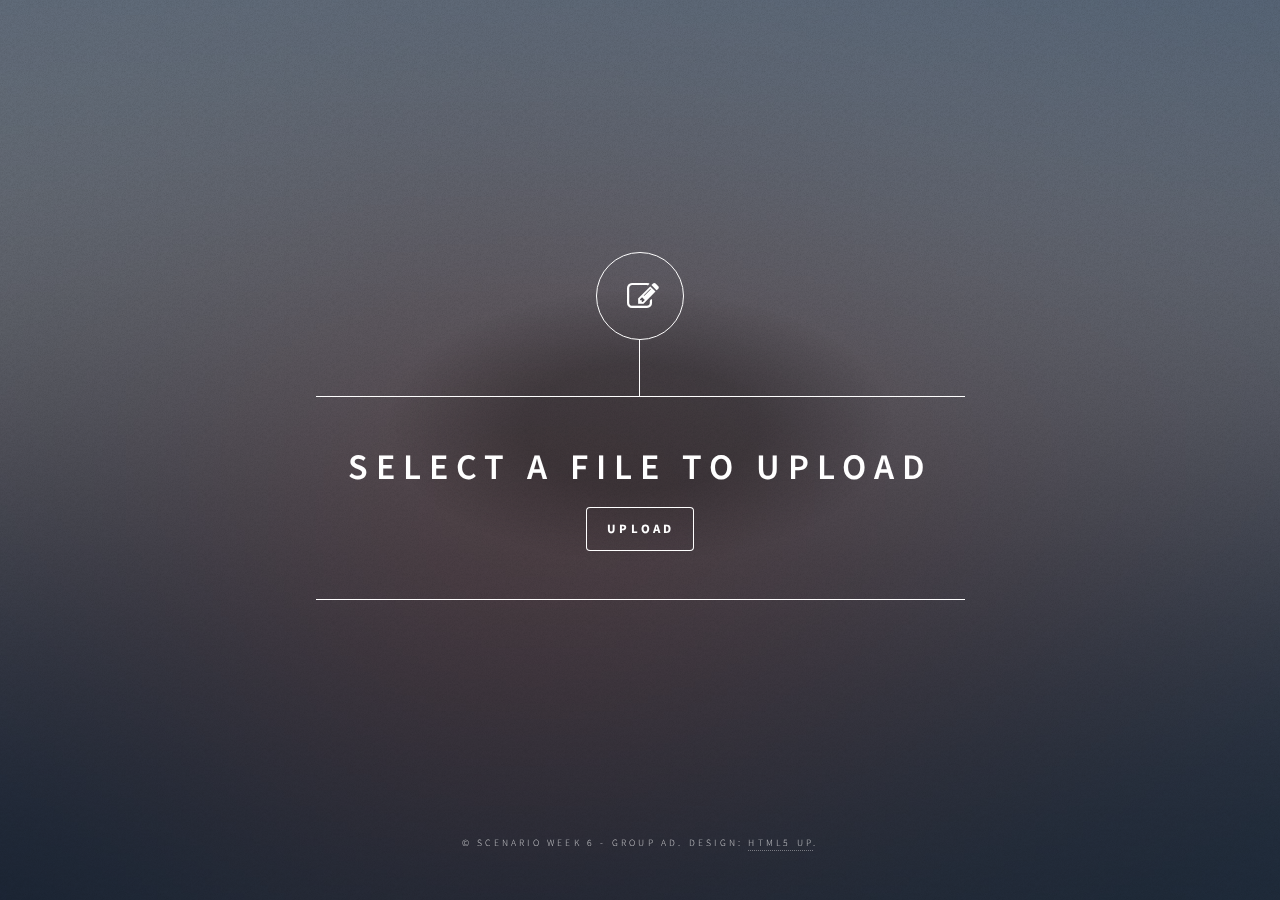
==== Visualisation/index.html @ 4d9bf430 "good stuff" ====
<!DOCTYPE HTML>
<!--
	Dimension by HTML5 UP
	html5up.net | @ajlkn
	Free for personal and commercial use under the CCA 3.0 license (html5up.net/license)
-->
<html>
	<head>
		<title>Scenario Week 6 - Upload your file</title>
		<meta charset="utf-8" />
		<meta name="viewport" content="width=device-width, initial-scale=1, user-scalable=no" />
		<link rel="stylesheet" href="assets/css/main.css" />
 		<link rel="stylesheet" type="text/css" href="jsxgraph.css" />
 		<script type="text/javascript" src="jsxgraphcore.js"></script>
		<!--[if lte IE 9]><link rel="stylesheet" href="assets/css/ie9.css" /><![endif]-->
		<noscript><link rel="stylesheet" href="assets/css/noscript.css" /></noscript>
	</head>
	<body>

		<!-- Wrapper -->
			<div id="wrapper">

				<!-- Header -->
					<header id="header">
						<div class="logo" style="padding-left:6px">
							<span class="icon fa-pencil-square-o"></span>
						</div>
						<div class="content">
							<div class="inner">
								<h1>Select a file to upload</h1>


								<form action="myform.cgi"> 
									<input style="display:none;" type="file" name="fileupload" value="fileupload" id="fileupload"> 
									<!--<label for="fileupload"></label> -->
									<input onclick="$('#fileupload').click();" type="button" style="font-weight:bold" value="Upload"> </form>

							</div>
						</div>
						<div id="jxgbox" class="jxgbox" style="overflow:hidden;position:relative;width:600px;height:600px;"></div>


					</header>

				

				<!-- Footer -->
					<footer id="footer">
						<p class="copyright">&copy; Scenario Week 6 - Group AD. Design: <a href="https://html5up.net">HTML5 UP</a>.</p>
					</footer>

			</div>

		<!-- BG -->
			<div id="bg"></div>

		<!-- Scripts -->
			<script src="assets/js/jquery.min.js"></script>
			<script src="assets/js/skel.min.js"></script>
			<script src="assets/js/util.js"></script>
			<script src="assets/js/main.js"></script>
			<!--<script type="text/JavaScript" src="jsDraw2D.js"></script>-->


<script type="text/javascript">
	$("#jxgbox").hide();
	$("#fileupload").on('change',function(){$("#jxgbox").slideDown(1000);setTimeout(function() {window.scrollTo(0,document.body.scrollHeight);}, 760);
})
	var board = JXG.JSXGraph.initBoard('jxgbox', {boundingbox:[-5,5,5,-5], keepaspectratio: true, axis:false});
	   
	
	function readSingleFile(evt) {
    //Retrieve the first (and only!) File from the FileList object
    var f = evt.target.files[0]; 

    if (f) {
      var r = new FileReader();
      r.onload = function(e) { 
	      var contents = e.target.result;
        
        plotInput(contents);
      }
      r.readAsText(f);
      
    } else { 
      alert("Failed to load file");
    }
  }

  function plotInput(result)
  {

      var lines = result.split('\n');
      var rn = parseInt(lines[0], 10);
      var robotsArray = new Array();    
	
      

      var actualLine = 1;
      var robots = lines[actualLine].split(" ");
      //console.log(robots);
	  for(var i = 0; i < rn; i++){
	  		var x = parseFloat(robots[i * 2]);
	  		var y = parseFloat(robots[i * 2 + 1]);
			board.create('point',[x, y],{size:4,face:'x',withLabel: 0});
	  }


	  actualLine++;

	  var pn = parseInt(lines[actualLine], 10);
	  for(var i = 0; i < pn; i++)
	  {
	  		var polygonArray = new Array();
	  		actualLine++;
	  		var ppn = parseInt(lines[actualLine], 10);
	  		actualLine++;
	  		var pPoints = lines[actualLine].split(" ");
	  		for(var j = 0; j < ppn; j++)
	  		{
	  			var x = parseFloat(pPoints[j * 2]);
	  			var y = parseFloat(pPoints[j * 2 + 1]);
				polygonArray.push([x,y]);
	  		}
	  		board.create('polygon',polygonArray,{fillColor: get_random_color(), withLabel: 0});

	  }

	  actualLine++;
	  var rnn = parseInt(lines[actualLine], 10);
	  console.log(rnn);
	  for(var j = 0; j < rnn; j++)
	  {
	  	var solArray = new Array();  
	  	actualLine++;

	  	var sn = parseInt(lines[actualLine], 10);
	  	//console.log(sn);
	  	actualLine++;
	  	var sol = lines[actualLine].split(" ");
	  	for(var i = 0; i <= sn; i++){
	  		var x = parseFloat(sol[i * 2]);
	  		var y = parseFloat(sol[i * 2 + 1]);
			solArray.push([x,y]);
	  	}
	  	plotRoad(solArray);
	  }
  }


  document.getElementById('fileupload').addEventListener('change', readSingleFile, false);

 



    function plotRoad(points){
    	console.log(points);
    	var colorrrr = get_random_color();
    	for(var i = 0; i < points.length - 1; i++){

    		board.create('line',[board.create('point',[points[i][0],points[i][1]]),board.create('point',[points[i+1][0],points[i+1][1]])],{straightFirst:false, straightLast:false, strokeWidth:2, strokeColor:colorrrr, withLabel: 0});
    	}
    }
function get_random_color() 
{
    var color = "";
    for(var i = 0; i < 3; i++) {
        var sub = Math.floor(Math.random() * 256).toString(16);
        color += (sub.length == 1 ? "0" + sub : sub);
    }
    if(color == "009CDE" || color == "FF0000"){
    	get_random_color();
    }
    else return "#" + color;
}
</script>
	</body>
</html>
---- Visualisation/assets/css/main.css ----
@import url(font-awesome.min.css);
@import url("https://fonts.googleapis.com/css?family=Source+Sans+Pro:300italic,600italic,300,600");

/*
	Dimension by HTML5 UP
	html5up.net | @ajlkn
	Free for personal and commercial use under the CCA 3.0 license (html5up.net/license)
*/

/* Reset */

	html, body, div, span, applet, object, iframe, h1, h2, h3, h4, h5, h6, p, blockquote, pre, a, abbr, acronym, address, big, cite, code, del, dfn, em, img, ins, kbd, q, s, samp, small, strike, strong, sub, sup, tt, var, b, u, i, center, dl, dt, dd, ol, ul, li, fieldset, form, label, legend, table, caption, tbody, tfoot, thead, tr, th, td, article, aside, canvas, details, embed, figure, figcaption, footer, header, hgroup, menu, nav, output, ruby, section, summary, time, mark, audio, video {
		margin: 0;
		padding: 0;
		border: 0;
		font-size: 100%;
		font: inherit;
		vertical-align: baseline;
	}

	article, aside, details, figcaption, figure, footer, header, hgroup, menu, nav, section {
		display: block;
	}

	body {
		line-height: 1;
	}

	ol, ul {
		list-style: none;
	}

	blockquote, q {
		quotes: none;
	}

	blockquote:before, blockquote:after, q:before, q:after {
		content: '';
		content: none;
	}

	table {
		border-collapse: collapse;
		border-spacing: 0;
	}

	body {
		-webkit-text-size-adjust: none;
	}

/* Box Model */

	*, *:before, *:after {
		-moz-box-sizing: border-box;
		-webkit-box-sizing: border-box;
		box-sizing: border-box;
	}

/* Basic */

	@-ms-viewport {
		width: device-width;
	}

	@media screen and (max-width: 480px) {

		html, body {
			min-width: 320px;
		}

	}

	body {
		background: #1b1f22;
	}

		body.is-loading *, body.is-loading *:before, body.is-loading *:after, body.is-switching *, body.is-switching *:before, body.is-switching *:after {
			-moz-animation: none !important;
			-webkit-animation: none !important;
			-ms-animation: none !important;
			animation: none !important;
			-moz-transition: none !important;
			-webkit-transition: none !important;
			-ms-transition: none !important;
			transition: none !important;
			-moz-transition-delay: none !important;
			-webkit-transition-delay: none !important;
			-ms-transition-delay: none !important;
			transition-delay: none !important;
		}

/* Type */

	html {
		font-size: 16pt;
	}

		@media screen and (max-width: 1680px) {

			html {
				font-size: 12pt;
			}

		}

		@media screen and (max-width: 736px) {

			html {
				font-size: 11pt;
			}

		}

		@media screen and (max-width: 360px) {

			html {
				font-size: 10pt;
			}

		}

	body, input, select, textarea {
		color: #ffffff;
		font-family: "Source Sans Pro", sans-serif;
		font-weight: 300;
		font-size: 1rem;
		line-height: 1.65;
	}

	a {
		-moz-transition: color 0.2s ease-in-out, background-color 0.2s ease-in-out, border-bottom-color 0.2s ease-in-out;
		-webkit-transition: color 0.2s ease-in-out, background-color 0.2s ease-in-out, border-bottom-color 0.2s ease-in-out;
		-ms-transition: color 0.2s ease-in-out, background-color 0.2s ease-in-out, border-bottom-color 0.2s ease-in-out;
		transition: color 0.2s ease-in-out, background-color 0.2s ease-in-out, border-bottom-color 0.2s ease-in-out;
		border-bottom: dotted 1px rgba(255, 255, 255, 0.5);
		text-decoration: none;
		color: inherit;
	}

		a:hover {
			border-bottom-color: transparent;
		}

	strong, b {
		color: #ffffff;
		font-weight: 600;
	}

	em, i {
		font-style: italic;
	}

	p {
		margin: 0 0 2rem 0;
	}

	h1, h2, h3, h4, h5, h6 {
		color: #ffffff;
		font-weight: 600;
		line-height: 1.5;
		margin: 0 0 1rem 0;
		text-transform: uppercase;
		letter-spacing: 0.2rem;
	}

		h1 a, h2 a, h3 a, h4 a, h5 a, h6 a {
			color: inherit;
			text-decoration: none;
		}

		h1.major, h2.major, h3.major, h4.major, h5.major, h6.major {
			border-bottom: solid 1px #ffffff;
			width: -moz-max-content;
			width: -webkit-max-content;
			width: -ms-max-content;
			width: max-content;
			padding-bottom: 0.5rem;
			margin: 0 0 2rem 0;
		}

	h1 {
		font-size: 2.25rem;
		line-height: 1.3;
		letter-spacing: 0.5rem;
	}

	h2 {
		font-size: 1.5rem;
		line-height: 1.4;
		letter-spacing: 0.5rem;
	}

	h3 {
		font-size: 1rem;
	}

	h4 {
		font-size: 0.8rem;
	}

	h5 {
		font-size: 0.7rem;
	}

	h6 {
		font-size: 0.6rem;
	}

	@media screen and (max-width: 736px) {

		h1 {
			font-size: 1.75rem;
			line-height: 1.4;
		}

		h2 {
			font-size: 1.25em;
			line-height: 1.5;
		}

	}

	sub {
		font-size: 0.8rem;
		position: relative;
		top: 0.5rem;
	}

	sup {
		font-size: 0.8rem;
		position: relative;
		top: -0.5rem;
	}

	blockquote {
		border-left: solid 4px #ffffff;
		font-style: italic;
		margin: 0 0 2rem 0;
		padding: 0.5rem 0 0.5rem 2rem;
	}

	code {
		background: rgba(255, 255, 255, 0.075);
		border-radius: 4px;
		font-family: "Source Sans Pro", monospace;
		font-size: 0.9rem;
		margin: 0 0.25rem;
		padding: 0.25rem 0.65rem;
	}

	pre {
		-webkit-overflow-scrolling: touch;
		font-family: "Source Sans Pro", monospace;
		font-size: 0.9rem;
		margin: 0 0 2rem 0;
	}

		pre code {
			display: block;
			line-height: 1.75;
			padding: 1rem 1.5rem;
			overflow-x: auto;
		}

	hr {
		border: 0;
		border-bottom: solid 1px #ffffff;
		margin: 2.75rem 0;
	}

	.align-left {
		text-align: left;
	}

	.align-center {
		text-align: center;
	}

	.align-right {
		text-align: right;
	}

/* Form */

	form {
		margin: 0 0 2.5rem 0;
	}

		form .field {
			margin: 0 0 1.5rem 0;
		}

			form .field.half {
				width: 50%;
				float: left;
				padding: 0 0 0 0.75rem;
			}

				form .field.half.first {
					padding: 0 0.75rem 0 0;
				}

		form > .actions {
			margin: 1.875rem 0 0 0 !important;
		}

		@media screen and (max-width: 736px) {

			form .field {
				margin: 0 0 1.125rem 0;
			}

				form .field.half {
					padding: 0 0 0 0.5625rem;
				}

					form .field.half.first {
						padding: 0 0.5625rem 0 0;
					}

			form > .actions {
				margin: 1.5rem 0 0 0 !important;
			}

		}

		@media screen and (max-width: 480px) {

			form .field.half {
				width: 100%;
				float: none;
				padding: 0;
			}

				form .field.half.first {
					padding: 0;
				}

		}

	label {
		color: #ffffff;
		display: block;
		font-size: 0.8rem;
		font-weight: 300;
		letter-spacing: 0.2rem;
		line-height: 1.5;
		margin: 0 0 1rem 0;
		text-transform: uppercase;
	}

	input[type="text"],
	input[type="password"],
	input[type="email"],
	input[type="tel"],
	select,
	textarea {
		-moz-appearance: none;
		-webkit-appearance: none;
		-ms-appearance: none;
		appearance: none;
		-moz-transition: border-color 0.2s ease-in-out, box-shadow 0.2s ease-in-out, background-color 0.2s ease-in-out;
		-webkit-transition: border-color 0.2s ease-in-out, box-shadow 0.2s ease-in-out, background-color 0.2s ease-in-out;
		-ms-transition: border-color 0.2s ease-in-out, box-shadow 0.2s ease-in-out, background-color 0.2s ease-in-out;
		transition: border-color 0.2s ease-in-out, box-shadow 0.2s ease-in-out, background-color 0.2s ease-in-out;
		background: transparent;
		border-radius: 4px;
		border: solid 1px #ffffff;
		color: inherit;
		display: block;
		outline: 0;
		padding: 0 1rem;
		text-decoration: none;
		width: 100%;
	}

		input[type="text"]:invalid,
		input[type="password"]:invalid,
		input[type="email"]:invalid,
		input[type="tel"]:invalid,
		select:invalid,
		textarea:invalid {
			box-shadow: none;
		}

		input[type="text"]:focus,
		input[type="password"]:focus,
		input[type="email"]:focus,
		input[type="tel"]:focus,
		select:focus,
		textarea:focus {
			background: rgba(255, 255, 255, 0.075);
			border-color: #ffffff;
			box-shadow: 0 0 0 1px #ffffff;
		}

	select option {
		background: #1b1f22;
		color: #ffffff;
	}

	.select-wrapper {
		text-decoration: none;
		display: block;
		position: relative;
	}

		.select-wrapper:before {
			-moz-osx-font-smoothing: grayscale;
			-webkit-font-smoothing: antialiased;
			font-family: FontAwesome;
			font-style: normal;
			font-weight: normal;
			text-transform: none !important;
		}

		.select-wrapper:before {
			color: #ffffff;
			content: '\f107';
			display: block;
			height: 2.75rem;
			line-height: calc(2.75rem + 0em);
			pointer-events: none;
			position: absolute;
			right: 0;
			text-align: center;
			top: 0;
			width: 2.75rem;
		}

		.select-wrapper select::-ms-expand {
			display: none;
		}

	input[type="text"],
	input[type="password"],
	input[type="email"],
	select {
		height: 2.75rem;
	}

	textarea {
		padding: 0.75rem 1rem;
	}

	input[type="checkbox"],
	input[type="radio"] {
		-moz-appearance: none;
		-webkit-appearance: none;
		-ms-appearance: none;
		appearance: none;
		display: block;
		float: left;
		margin-right: -2rem;
		opacity: 0;
		width: 1rem;
		z-index: -1;
	}

		input[type="checkbox"] + label,
		input[type="radio"] + label {
			text-decoration: none;
			-moz-user-select: none;
			-webkit-user-select: none;
			-ms-user-select: none;
			user-select: none;
			color: #ffffff;
			cursor: pointer;
			display: inline-block;
			font-size: 0.8rem;
			font-weight: 300;
			margin: 0 0 0.5rem 0;
			padding-left: 2.65rem;
			padding-right: 0.75rem;
			position: relative;
		}

			input[type="checkbox"] + label:before,
			input[type="radio"] + label:before {
				-moz-osx-font-smoothing: grayscale;
				-webkit-font-smoothing: antialiased;
				font-family: FontAwesome;
				font-style: normal;
				font-weight: normal;
				text-transform: none !important;
			}

			input[type="checkbox"] + label:before,
			input[type="radio"] + label:before {
				-moz-transition: border-color 0.2s ease-in-out, box-shadow 0.2s ease-in-out, background-color 0.2s ease-in-out;
				-webkit-transition: border-color 0.2s ease-in-out, box-shadow 0.2s ease-in-out, background-color 0.2s ease-in-out;
				-ms-transition: border-color 0.2s ease-in-out, box-shadow 0.2s ease-in-out, background-color 0.2s ease-in-out;
				transition: border-color 0.2s ease-in-out, box-shadow 0.2s ease-in-out, background-color 0.2s ease-in-out;
				border-radius: 4px;
				border: solid 1px #ffffff;
				content: '';
				display: inline-block;
				height: 1.65rem;
				left: 0;
				line-height: calc(1.58125rem + 0em);
				position: absolute;
				text-align: center;
				top: -0.125rem;
				width: 1.65rem;
			}

		input[type="checkbox"]:checked + label:before,
		input[type="radio"]:checked + label:before {
			background: #ffffff !important;
			border-color: #ffffff !important;
			color: #1b1f22;
			content: '\f00c';
		}

		input[type="checkbox"]:focus + label:before,
		input[type="radio"]:focus + label:before {
			background: rgba(255, 255, 255, 0.075);
			border-color: #ffffff;
			box-shadow: 0 0 0 1px #ffffff;
		}

	input[type="checkbox"] + label:before {
		border-radius: 4px;
	}

	input[type="radio"] + label:before {
		border-radius: 100%;
	}

	::-webkit-input-placeholder {
		color: rgba(255, 255, 255, 0.5) !important;
		opacity: 1.0;
	}

	:-moz-placeholder {
		color: rgba(255, 255, 255, 0.5) !important;
		opacity: 1.0;
	}

	::-moz-placeholder {
		color: rgba(255, 255, 255, 0.5) !important;
		opacity: 1.0;
	}

	:-ms-input-placeholder {
		color: rgba(255, 255, 255, 0.5) !important;
		opacity: 1.0;
	}

	.formerize-placeholder {
		color: rgba(255, 255, 255, 0.5) !important;
		opacity: 1.0;
	}

/* Box */

	.box {
		border-radius: 4px;
		border: solid 1px #ffffff;
		margin-bottom: 2rem;
		padding: 1.5em;
	}

		.box > :last-child,
		.box > :last-child > :last-child,
		.box > :last-child > :last-child > :last-child {
			margin-bottom: 0;
		}

		.box.alt {
			border: 0;
			border-radius: 0;
			padding: 0;
		}

/* Icon */

	.icon {
		text-decoration: none;
		border-bottom: none;
		position: relative;
	}

		.icon:before {
			-moz-osx-font-smoothing: grayscale;
			-webkit-font-smoothing: antialiased;
			font-family: FontAwesome;
			font-style: normal;
			font-weight: normal;
			text-transform: none !important;
		}

		.icon > .label {
			display: none;
		}

/* Image */

	.image {
		border-radius: 4px;
		border: 0;
		display: inline-block;
		position: relative;
	}

		.image:before {
			-moz-pointer-events: none;
			-webkit-pointer-events: none;
			-ms-pointer-events: none;
			pointer-events: none;
			background-image: url("../../images/overlay.png");
			background-color: rgba(19, 21, 25, 0.5);
			border-radius: 4px;
			content: '';
			display: block;
			height: 100%;
			left: 0;
			opacity: 0.5;
			position: absolute;
			top: 0;
			width: 100%;
		}

		.image img {
			border-radius: 4px;
			display: block;
		}

		.image.left, .image.right {
			max-width: 40%;
		}

			.image.left img, .image.right img {
				width: 100%;
			}

		.image.left {
			float: left;
			padding: 0 1.5em 1em 0;
			top: 0.25em;
		}

		.image.right {
			float: right;
			padding: 0 0 1em 1.5em;
			top: 0.25em;
		}

		.image.fit {
			display: block;
			margin: 0 0 2rem 0;
			width: 100%;
		}

			.image.fit img {
				width: 100%;
			}

		.image.main {
			display: block;
			margin: 2.5rem 0;
			width: 100%;
		}

			.image.main img {
				width: 100%;
			}

		@media screen and (max-width: 736px) {

			.image.main {
				margin: 2rem 0;
			}

		}

		@media screen and (max-width: 480px) {

			.image.main {
				margin: 1.5rem 0;
			}

		}

/* List */

	ol {
		list-style: decimal;
		margin: 0 0 2rem 0;
		padding-left: 1.25em;
	}

		ol li {
			padding-left: 0.25em;
		}

	ul {
		list-style: disc;
		margin: 0 0 2rem 0;
		padding-left: 1em;
	}

		ul li {
			padding-left: 0.5em;
		}

		ul.alt {
			list-style: none;
			padding-left: 0;
		}

			ul.alt li {
				border-top: solid 1px #ffffff;
				padding: 0.5em 0;
			}

				ul.alt li:first-child {
					border-top: 0;
					padding-top: 0;
				}

		ul.icons {
			cursor: default;
			list-style: none;
			padding-left: 0;
		}

			ul.icons li {
				display: inline-block;
				padding: 0 0.75em 0 0;
			}

				ul.icons li:last-child {
					padding-right: 0;
				}

				ul.icons li a {
					border-radius: 100%;
					box-shadow: inset 0 0 0 1px #ffffff;
					display: inline-block;
					height: 2.25rem;
					line-height: 2.25rem;
					text-align: center;
					width: 2.25rem;
				}

					ul.icons li a:hover {
						background-color: rgba(255, 255, 255, 0.075);
					}

					ul.icons li a:active {
						background-color: rgba(255, 255, 255, 0.175);
					}

		ul.actions {
			cursor: default;
			list-style: none;
			padding-left: 0;
		}

			ul.actions li {
				display: inline-block;
				padding: 0 1rem 0 0;
				vertical-align: middle;
			}

				ul.actions li:last-child {
					padding-right: 0;
				}

			ul.actions.small li {
				padding: 0 0.5rem 0 0;
			}

			ul.actions.vertical li {
				display: block;
				padding: 1rem 0 0 0;
			}

				ul.actions.vertical li:first-child {
					padding-top: 0;
				}

				ul.actions.vertical li > * {
					margin-bottom: 0;
				}

			ul.actions.vertical.small li {
				padding: 0.5rem 0 0 0;
			}

				ul.actions.vertical.small li:first-child {
					padding-top: 0;
				}

			ul.actions.fit {
				display: table;
				margin-left: -1rem;
				padding: 0;
				table-layout: fixed;
				width: calc(100% + 1rem);
			}

				ul.actions.fit li {
					display: table-cell;
					padding: 0 0 0 1rem;
				}

					ul.actions.fit li > * {
						margin-bottom: 0;
					}

				ul.actions.fit.small {
					margin-left: -0.5rem;
					width: calc(100% + 0.5rem);
				}

					ul.actions.fit.small li {
						padding: 0 0 0 0.5rem;
					}

			@media screen and (max-width: 480px) {

				ul.actions {
					margin: 0 0 2rem 0;
				}

					ul.actions li {
						padding: 1rem 0 0 0;
						display: block;
						text-align: center;
						width: 100%;
					}

						ul.actions li:first-child {
							padding-top: 0;
						}

						ul.actions li > * {
							width: 100%;
							margin: 0 !important;
						}

							ul.actions li > *.icon:before {
								margin-left: -2em;
							}

					ul.actions.small li {
						padding: 0.5rem 0 0 0;
					}

						ul.actions.small li:first-child {
							padding-top: 0;
						}

			}

	dl {
		margin: 0 0 2rem 0;
	}

		dl dt {
			display: block;
			font-weight: 600;
			margin: 0 0 1rem 0;
		}

		dl dd {
			margin-left: 2rem;
		}

/* Table */

	.table-wrapper {
		-webkit-overflow-scrolling: touch;
		overflow-x: auto;
	}

	table {
		margin: 0 0 2rem 0;
		width: 100%;
	}

		table tbody tr {
			border: solid 1px #ffffff;
			border-left: 0;
			border-right: 0;
		}

			table tbody tr:nth-child(2n + 1) {
				background-color: rgba(255, 255, 255, 0.075);
			}

		table td {
			padding: 0.75em 0.75em;
		}

		table th {
			color: #ffffff;
			font-size: 0.9em;
			font-weight: 600;
			padding: 0 0.75em 0.75em 0.75em;
			text-align: left;
		}

		table thead {
			border-bottom: solid 2px #ffffff;
		}

		table tfoot {
			border-top: solid 2px #ffffff;
		}

		table.alt {
			border-collapse: separate;
		}

			table.alt tbody tr td {
				border: solid 1px #ffffff;
				border-left-width: 0;
				border-top-width: 0;
			}

				table.alt tbody tr td:first-child {
					border-left-width: 1px;
				}

			table.alt tbody tr:first-child td {
				border-top-width: 1px;
			}

			table.alt thead {
				border-bottom: 0;
			}

			table.alt tfoot {
				border-top: 0;
			}

/* Button */

	input[type="submit"],
	input[type="reset"],
	input[type="button"],
	button,
	.button {
		-moz-appearance: none;
		-webkit-appearance: none;
		-ms-appearance: none;
		appearance: none;
		-moz-transition: background-color 0.2s ease-in-out, color 0.2s ease-in-out;
		-webkit-transition: background-color 0.2s ease-in-out, color 0.2s ease-in-out;
		-ms-transition: background-color 0.2s ease-in-out, color 0.2s ease-in-out;
		transition: background-color 0.2s ease-in-out, color 0.2s ease-in-out;
		background-color: transparent;
		border-radius: 4px;
		border: 0;
		box-shadow: inset 0 0 0 1px #ffffff;
		color: #ffffff !important;
		cursor: pointer;
		display: inline-block;
		font-size: 0.8rem;
		font-weight: 300;
		height: 2.75rem;
		letter-spacing: 0.2rem;
		line-height: 2.75rem;
		outline: 0;
		padding: 0 1.25rem 0 1.35rem;
		text-align: center;
		text-decoration: none;
		text-transform: uppercase;
		white-space: nowrap;
	}

		input[type="submit"]:hover,
		input[type="reset"]:hover,
		input[type="button"]:hover,
		button:hover,
		.button:hover {
			background-color: rgba(255, 255, 255, 0.075);
		}

		input[type="submit"]:active,
		input[type="reset"]:active,
		input[type="button"]:active,
		button:active,
		.button:active {
			background-color: rgba(255, 255, 255, 0.175);
		}

		input[type="submit"].icon:before,
		input[type="reset"].icon:before,
		input[type="button"].icon:before,
		button.icon:before,
		.button.icon:before {
			margin-right: 0.5em;
		}

		input[type="submit"].fit,
		input[type="reset"].fit,
		input[type="button"].fit,
		button.fit,
		.button.fit {
			display: block;
			margin: 0 0 1rem 0;
			width: 100%;
		}

		input[type="submit"].special,
		input[type="reset"].special,
		input[type="button"].special,
		button.special,
		.button.special {
			background-color: #ffffff;
			color: #1b1f22 !important;
			font-weight: 600;
		}

		input[type="submit"].disabled, input[type="submit"]:disabled,
		input[type="reset"].disabled,
		input[type="reset"]:disabled,
		input[type="button"].disabled,
		input[type="button"]:disabled,
		button.disabled,
		button:disabled,
		.button.disabled,
		.button:disabled {
			-moz-pointer-events: none;
			-webkit-pointer-events: none;
			-ms-pointer-events: none;
			pointer-events: none;
			cursor: default;
			opacity: 0.25;
		}

	input[type="submit"],
	input[type="reset"],
	input[type="button"],
	button {
		line-height: calc(2.75rem - 2px);
	}

/* BG */

	#bg {
		-moz-transform: scale(1.0);
		-webkit-transform: scale(1.0);
		-ms-transform: scale(1.0);
		transform: scale(1.0);
		-webkit-backface-visibility: hidden;
		position: fixed;
		top: 0;
		left: 0;
		width: 100%;
		height: 100vh;
		z-index: 1;
	}

		#bg:before, #bg:after {
			content: '';
			display: block;
			position: absolute;
			top: 0;
			left: 0;
			width: 100%;
			height: 100%;
		}

		#bg:before {
			-moz-transition: background-color 2.5s ease-in-out;
			-webkit-transition: background-color 2.5s ease-in-out;
			-ms-transition: background-color 2.5s ease-in-out;
			transition: background-color 2.5s ease-in-out;
			-moz-transition-delay: 0.75s;
			-webkit-transition-delay: 0.75s;
			-ms-transition-delay: 0.75s;
			transition-delay: 0.75s;
			background-image: linear-gradient(to top, rgba(19, 21, 25, 0.5), rgba(19, 21, 25, 0.5)), url("../../images/overlay.png");
			background-size: auto, 256px 256px;
			background-position: center, center;
			background-repeat: no-repeat, repeat;
			z-index: 2;
		}

		#bg:after {
			-moz-transform: scale(1.125);
			-webkit-transform: scale(1.125);
			-ms-transform: scale(1.125);
			transform: scale(1.125);
			-moz-transition: -moz-transform 0.325s ease-in-out, -moz-filter 0.325s ease-in-out;
			-webkit-transition: -webkit-transform 0.325s ease-in-out, -webkit-filter 0.325s ease-in-out;
			-ms-transition: -ms-transform 0.325s ease-in-out, -ms-filter 0.325s ease-in-out;
			transition: transform 0.325s ease-in-out, filter 0.325s ease-in-out;
			background-image: url("../../images/bg.jpg");
			background-position: center;
			background-size: cover;
			background-repeat: no-repeat;
			z-index: 1;
		}

		body.is-article-visible #bg:after {
			-moz-transform: scale(1.0825);
			-webkit-transform: scale(1.0825);
			-ms-transform: scale(1.0825);
			transform: scale(1.0825);
			-moz-filter: blur(0.2rem);
			-webkit-filter: blur(0.2rem);
			-ms-filter: blur(0.2rem);
			filter: blur(0.2rem);
		}

		body.is-loading #bg:before {
			background-color: #000000;
		}

/* Wrapper */

	#wrapper {
		display: -moz-flex;
		display: -webkit-flex;
		display: -ms-flex;
		display: flex;
		-moz-flex-direction: column;
		-webkit-flex-direction: column;
		-ms-flex-direction: column;
		flex-direction: column;
		-moz-align-items: center;
		-webkit-align-items: center;
		-ms-align-items: center;
		align-items: center;
		-moz-justify-content: space-between;
		-webkit-justify-content: space-between;
		-ms-justify-content: space-between;
		justify-content: space-between;
		position: relative;
		min-height: 100vh;
		width: 100%;
		padding: 4rem 2rem;
		z-index: 3;
	}

		#wrapper:before {
			content: '';
			display: block;
		}

		@media screen and (max-width: 1680px) {

			#wrapper {
				padding: 3rem 2rem;
			}

		}

		@media screen and (max-width: 736px) {

			#wrapper {
				padding: 2rem 1rem;
			}

		}

		@media screen and (max-width: 480px) {

			#wrapper {
				padding: 1rem;
			}

		}

/* Header */

	#header {
		display: -moz-flex;
		display: -webkit-flex;
		display: -ms-flex;
		display: flex;
		-moz-flex-direction: column;
		-webkit-flex-direction: column;
		-ms-flex-direction: column;
		flex-direction: column;
		-moz-align-items: center;
		-webkit-align-items: center;
		-ms-align-items: center;
		align-items: center;
		-moz-transition: -moz-transform 0.325s ease-in-out, -moz-filter 0.325s ease-in-out, opacity 0.325s ease-in-out;
		-webkit-transition: -webkit-transform 0.325s ease-in-out, -webkit-filter 0.325s ease-in-out, opacity 0.325s ease-in-out;
		-ms-transition: -ms-transform 0.325s ease-in-out, -ms-filter 0.325s ease-in-out, opacity 0.325s ease-in-out;
		transition: transform 0.325s ease-in-out, filter 0.325s ease-in-out, opacity 0.325s ease-in-out;
		background-image: -moz-radial-gradient(rgba(0, 0, 0, 0.25) 25%, transparent 55%);
		background-image: -webkit-radial-gradient(rgba(0, 0, 0, 0.25) 25%, transparent 55%);
		background-image: -ms-radial-gradient(rgba(0, 0, 0, 0.25) 25%, transparent 55%);
		background-image: radial-gradient(rgba(0, 0, 0, 0.25) 25%, transparent 55%);
		max-width: 100%;
		text-align: center;
	}

		#header > * {
			-moz-transition: opacity 0.325s ease-in-out;
			-webkit-transition: opacity 0.325s ease-in-out;
			-ms-transition: opacity 0.325s ease-in-out;
			transition: opacity 0.325s ease-in-out;
			position: relative;
			margin-top: 3.5rem;
		}

			#header > *:before {
				content: '';
				display: block;
				position: absolute;
				top: calc(-3.5rem - 1px);
				left: calc(50% - 1px);
				width: 1px;
				height: calc(3.5rem + 1px);
				background: #ffffff;
			}

		#header > :first-child {
			margin-top: 0;
		}

			#header > :first-child:before {
				display: none;
			}

		#header .logo {
			width: 5.5rem;
			height: 5.5rem;
			line-height: 5.5rem;
			border: solid 1px #ffffff;
			border-radius: 100%;
		}

			#header .logo .icon:before {
				font-size: 2rem;
			}

		#header .content {
			border-style: solid;
			border-color: #ffffff;
			border-top-width: 1px;
			border-bottom-width: 1px;
			max-width: 100%;
		}

			#header .content .inner {
				-moz-transition: max-height 0.75s ease, padding 0.75s ease, opacity 0.325s ease-in-out;
				-webkit-transition: max-height 0.75s ease, padding 0.75s ease, opacity 0.325s ease-in-out;
				-ms-transition: max-height 0.75s ease, padding 0.75s ease, opacity 0.325s ease-in-out;
				transition: max-height 0.75s ease, padding 0.75s ease, opacity 0.325s ease-in-out;
				-moz-transition-delay: 0.25s;
				-webkit-transition-delay: 0.25s;
				-ms-transition-delay: 0.25s;
				transition-delay: 0.25s;
				padding: 3rem 2rem;
				max-height: 40rem;
				overflow: hidden;
			}

				#header .content .inner > :last-child {
					margin-bottom: 0;
				}

			#header .content p {
				text-transform: uppercase;
				letter-spacing: 0.2rem;
				font-size: 0.8rem;
				line-height: 2;
			}

		#header nav ul {
			display: -moz-flex;
			display: -webkit-flex;
			display: -ms-flex;
			display: flex;
			margin-bottom: 0;
			list-style: none;
			padding-left: 0;
			border: solid 1px #ffffff;
			border-radius: 4px;
		}

			#header nav ul li {
				padding-left: 0;
				border-left: solid 1px #ffffff;
			}

				#header nav ul li:first-child {
					border-left: 0;
				}

				#header nav ul li a {
					display: block;
					min-width: 7.5rem;
					height: 2.75rem;
					line-height: 2.75rem;
					padding: 0 1.25rem 0 1.45rem;
					text-transform: uppercase;
					letter-spacing: 0.2rem;
					font-size: 0.8rem;
					border-bottom: 0;
				}

					#header nav ul li a:hover {
						background-color: rgba(255, 255, 255, 0.075);
					}

					#header nav ul li a:active {
						background-color: rgba(255, 255, 255, 0.175);
					}

		#header nav.use-middle:after {
			content: '';
			display: block;
			position: absolute;
			top: 0;
			left: calc(50% - 1px);
			width: 1px;
			height: 100%;
			background: #ffffff;
		}

		#header nav.use-middle ul li.is-middle {
			border-left: 0;
		}

		body.is-article-visible #header {
			-moz-transform: scale(0.95);
			-webkit-transform: scale(0.95);
			-ms-transform: scale(0.95);
			transform: scale(0.95);
			-moz-filter: blur(0.1rem);
			-webkit-filter: blur(0.1rem);
			-ms-filter: blur(0.1rem);
			filter: blur(0.1rem);
			opacity: 0;
		}

		body.is-loading #header {
			-moz-filter: blur(0.125rem);
			-webkit-filter: blur(0.125rem);
			-ms-filter: blur(0.125rem);
			filter: blur(0.125rem);
		}

			body.is-loading #header > * {
				opacity: 0;
			}

			body.is-loading #header .content .inner {
				max-height: 0;
				padding-top: 0;
				padding-bottom: 0;
				opacity: 0;
			}

		@media screen and (max-width: 980px) {

			#header .content p br {
				display: none;
			}

		}

		@media screen and (max-width: 736px) {

			#header > * {
				margin-top: 2rem;
			}

				#header > *:before {
					top: calc(-2rem - 1px);
					height: calc(2rem + 1px);
				}

			#header .logo {
				width: 4.75rem;
				height: 4.75rem;
				line-height: 4.75rem;
			}

				#header .logo .icon:before {
					font-size: 1.75rem;
				}

			#header .content .inner {
				padding: 2.5rem 1rem;
			}

			#header .content p {
				line-height: 1.875;
			}

		}

		@media screen and (max-width: 480px) {

			#header {
				padding: 1.5rem 0;
			}

				#header .content .inner {
					padding: 2.5rem 0;
				}

				#header nav ul {
					-moz-flex-direction: column;
					-webkit-flex-direction: column;
					-ms-flex-direction: column;
					flex-direction: column;
					min-width: 10rem;
					max-width: 100%;
				}

					#header nav ul li {
						border-left: 0;
						border-top: solid 1px #ffffff;
					}

						#header nav ul li:first-child {
							border-top: 0;
						}

						#header nav ul li a {
							height: 3rem;
							line-height: 3rem;
							min-width: 0;
							width: 100%;
						}

				#header nav.use-middle:after {
					display: none;
				}

		}

/* Main */

	#main {
		-moz-flex-grow: 1;
		-webkit-flex-grow: 1;
		-ms-flex-grow: 1;
		flex-grow: 1;
		-moz-flex-shrink: 1;
		-webkit-flex-shrink: 1;
		-ms-flex-shrink: 1;
		flex-shrink: 1;
		display: -moz-flex;
		display: -webkit-flex;
		display: -ms-flex;
		display: flex;
		-moz-align-items: center;
		-webkit-align-items: center;
		-ms-align-items: center;
		align-items: center;
		-moz-justify-content: center;
		-webkit-justify-content: center;
		-ms-justify-content: center;
		justify-content: center;
		-moz-flex-direction: column;
		-webkit-flex-direction: column;
		-ms-flex-direction: column;
		flex-direction: column;
		position: relative;
		max-width: 100%;
		z-index: 3;
	}

		#main article {
			-moz-transform: translateY(0.25rem);
			-webkit-transform: translateY(0.25rem);
			-ms-transform: translateY(0.25rem);
			transform: translateY(0.25rem);
			-moz-transition: opacity 0.325s ease-in-out, -moz-transform 0.325s ease-in-out;
			-webkit-transition: opacity 0.325s ease-in-out, -webkit-transform 0.325s ease-in-out;
			-ms-transition: opacity 0.325s ease-in-out, -ms-transform 0.325s ease-in-out;
			transition: opacity 0.325s ease-in-out, transform 0.325s ease-in-out;
			padding: 4.5rem 2.5rem 1.5rem 2.5rem ;
			position: relative;
			width: 40rem;
			max-width: 100%;
			background-color: rgba(27, 31, 34, 0.85);
			border-radius: 4px;
			opacity: 0;
		}

			#main article.active {
				-moz-transform: translateY(0);
				-webkit-transform: translateY(0);
				-ms-transform: translateY(0);
				transform: translateY(0);
				opacity: 1;
			}

			#main article .close {
				display: block;
				position: absolute;
				top: 0;
				right: 0;
				width: 4rem;
				height: 4rem;
				cursor: pointer;
				text-indent: 4rem;
				overflow: hidden;
				white-space: nowrap;
			}

				#main article .close:before {
					-moz-transition: background-color 0.2s ease-in-out;
					-webkit-transition: background-color 0.2s ease-in-out;
					-ms-transition: background-color 0.2s ease-in-out;
					transition: background-color 0.2s ease-in-out;
					content: '';
					display: block;
					position: absolute;
					top: 0.75rem;
					left: 0.75rem;
					width: 2.5rem;
					height: 2.5rem;
					border-radius: 100%;
					background-position: center;
					background-image: url("data:image/svg+xml;charset=utf8,%3Csvg xmlns='http://www.w3.org/2000/svg' xmlns:xlink='http://www.w3.org/1999/xlink' width='20px' height='20px' viewBox='0 0 20 20' zoomAndPan='disable'%3E%3Cstyle%3Eline %7B stroke: %23ffffff%3B stroke-width: 1%3B %7D%3C/style%3E%3Cline x1='2' y1='2' x2='18' y2='18' /%3E%3Cline x1='18' y1='2' x2='2' y2='18' /%3E%3C/svg%3E");
					background-size: 20px 20px;
					background-repeat: no-repeat;
				}

				#main article .close:hover:before {
					background-color: rgba(255, 255, 255, 0.075);
				}

				#main article .close:active:before {
					background-color: rgba(255, 255, 255, 0.175);
				}

		@media screen and (max-width: 736px) {

			#main article {
				padding: 3.5rem 2rem 0.5rem 2rem ;
			}

				#main article .close:before {
					top: 0.875rem;
					left: 0.875rem;
					width: 2.25rem;
					height: 2.25rem;
					background-size: 14px 14px;
				}

		}

		@media screen and (max-width: 480px) {

			#main article {
				padding: 3rem 1.5rem 0.5rem 1.5rem ;
			}

		}

/* Footer */

	#footer {
		-moz-transition: -moz-transform 0.325s ease-in-out, -moz-filter 0.325s ease-in-out, opacity 0.325s ease-in-out;
		-webkit-transition: -webkit-transform 0.325s ease-in-out, -webkit-filter 0.325s ease-in-out, opacity 0.325s ease-in-out;
		-ms-transition: -ms-transform 0.325s ease-in-out, -ms-filter 0.325s ease-in-out, opacity 0.325s ease-in-out;
		transition: transform 0.325s ease-in-out, filter 0.325s ease-in-out, opacity 0.325s ease-in-out;
		width: 100%;
		max-width: 100%;
		margin-top: 2rem;
		text-align: center;
	}

		#footer .copyright {
			letter-spacing: 0.2rem;
			font-size: 0.6rem;
			opacity: 0.75;
			margin-bottom: 0;
			text-transform: uppercase;
		}

		body.is-article-visible #footer {
			-moz-transform: scale(0.95);
			-webkit-transform: scale(0.95);
			-ms-transform: scale(0.95);
			transform: scale(0.95);
			-moz-filter: blur(0.1rem);
			-webkit-filter: blur(0.1rem);
			-ms-filter: blur(0.1rem);
			filter: blur(0.1rem);
			opacity: 0;
		}

		body.is-loading #footer {
			opacity: 0;
		}
---- Visualisation/jsxgraph.css ----
/*
    Copyright 2008-2016
        Matthias Ehmann,
        Michael Gerhaeuser,
        Carsten Miller,
        Bianca Valentin,
        Alfred Wassermann,
        Peter Wilfahrt

    This file is part of JSXGraph.

    JSXGraph is free software dual licensed under the GNU LGPL or MIT License.

    You can redistribute it and/or modify it under the terms of the

      * GNU Lesser General Public License as published by
        the Free Software Foundation, either version 3 of the License, or
        (at your option) any later version
      OR
      * MIT License: https://github.com/jsxgraph/jsxgraph/blob/master/LICENSE.MIT

    JSXGraph is distributed in the hope that it will be useful,
    but WITHOUT ANY WARRANTY; without even the implied warranty of
    MERCHANTABILITY or FITNESS FOR A PARTICULAR PURPOSE.  See the
    GNU Lesser General Public License for more details.

    You should have received a copy of the GNU Lesser General Public License and
    the MIT License along with JSXGraph. If not, see <http://www.gnu.org/licenses/>
    and <http://opensource.org/licenses/MIT/>.
 */

.jxgbox {
    /* for IE 7 */
    position: relative;
    overflow: hidden;
    background-color: #ffffff;
    border-style: solid;
    border-width: 1px;
    border-color: #356AA0;
    border-radius: 10px;
    -webkit-border-radius: 10px;
    -ms-touch-action: none;
}

.JXGtext {
    /* May produce artefacts in IE. Solution: setting a color explicitly. */
    background-color: transparent;
    font-family: Arial, Helvetica, Geneva, sans-serif;
    padding: 0;
    margin: 0;
}

.JXGinfobox {
    border-style: none;
    border-width: 1px;
    border-color: black;
}

/* CSS attributes will (permantely) overwrite attributes set in JSXGraph */
.JXGimage {
    /* opacity: 1.0; */
}

.JXGimageHighlight {
    /* opacity: 0.6; */
}
---- Visualisation/assets/css/ie9.css ----
/*
	Dimension by HTML5 UP
	html5up.net | @ajlkn
	Free for personal and commercial use under the CCA 3.0 license (html5up.net/license)
*/

/* BG */

	#bg:before {
		background: rgba(19, 21, 25, 0.5);
	}

/* Header */

	#header .logo {
		margin: 0 auto;
	}

	#header .content {
		display: inline-block;
	}

	#header nav ul {
		display: inline-block;
	}

		#header nav ul li {
			display: inline-block;
		}

/* Main */

	#main article {
		margin: 0 auto;
	}
---- Visualisation/assets/css/noscript.css ----
/*
	Dimension by HTML5 UP
	html5up.net | @ajlkn
	Free for personal and commercial use under the CCA 3.0 license (html5up.net/license)
*/

/* Main */

	#main article {
		opacity: 1;
		margin: 4rem 0 0 0;
	}
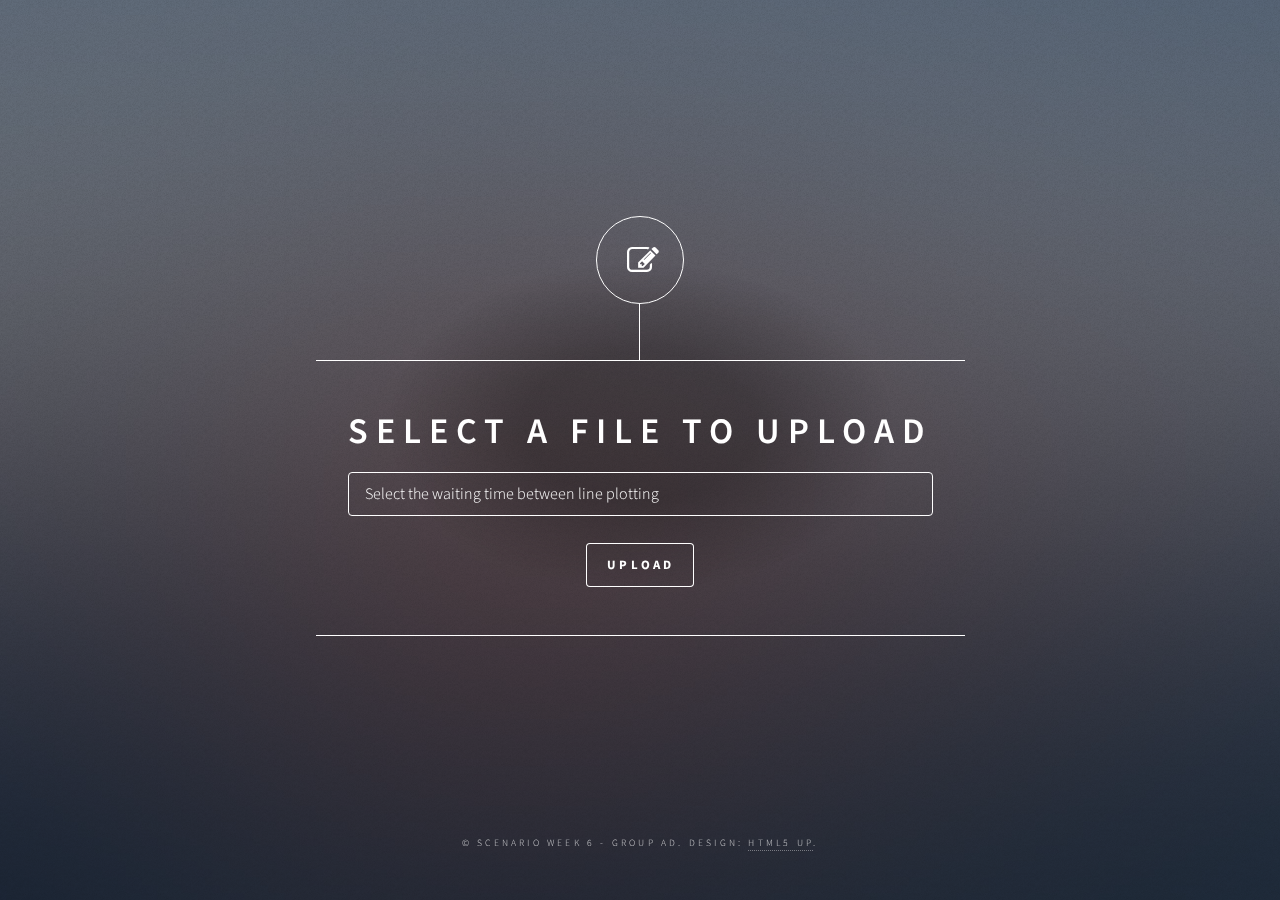
==== commit 6d47b2fd: "plotty v2" ====
--- a/Visualisation/index.html
+++ b/Visualisation/index.html
@@ -31,6 +31,19 @@
 
 
 								<form action="myform.cgi"> 
+									<select id="timeSelect">
+										<option value"0" selected disabled>Select the waiting time between line plotting</option>
+										<option value="0">0 secs</option>
+										<option value="200">0.2 secs</option>
+										<option value="500">0.5 secs</option>
+										<option value="800">0.8 secs</option>
+										<option value="1000">1 sec</option>
+										<option value="2000">2 secs</option>
+										<option value="3000">3 secs</option>
+										<option value="5000">5 secs</option>
+										<option value="10000">10 secs</option>
+									</select>
+									<br>
 									<input style="display:none;" type="file" name="fileupload" value="fileupload" id="fileupload"> 
 									<!--<label for="fileupload"></label> -->
 									<input onclick="$('#fileupload').click();" type="button" style="font-weight:bold" value="Upload"> </form>
@@ -68,7 +81,12 @@
 })
 	var board = JXG.JSXGraph.initBoard('jxgbox', {boundingbox:[-5,5,5,-5], keepaspectratio: true, axis:false});
 	   
+	var timeToSleep = 0;
 	
+	$("#timeSelect").change(function(){
+		timeToSleep = $(this).val();
+	});
+
 	function readSingleFile(evt) {
     //Retrieve the first (and only!) File from the FileList object
     var f = evt.target.files[0]; 
@@ -102,7 +120,7 @@
 	  for(var i = 0; i < rn; i++){
 	  		var x = parseFloat(robots[i * 2]);
 	  		var y = parseFloat(robots[i * 2 + 1]);
-			board.create('point',[x, y],{size:4,face:'x',withLabel: 0});
+			board.create('point',[x, y],{size:8,face:'<>',withLabel: 0, color:'#00008B'});
 	  }
 
 
@@ -129,21 +147,27 @@
 	  actualLine++;
 	  var rnn = parseInt(lines[actualLine], 10);
 	  console.log(rnn);
-	  for(var j = 0; j < rnn; j++)
+	  for(var j = 0; j <= rnn; j++)
 	  {
-	  	var solArray = new Array();  
-	  	actualLine++;
-
-	  	var sn = parseInt(lines[actualLine], 10);
-	  	//console.log(sn);
-	  	actualLine++;
-	  	var sol = lines[actualLine].split(" ");
-	  	for(var i = 0; i <= sn; i++){
-	  		var x = parseFloat(sol[i * 2]);
-	  		var y = parseFloat(sol[i * 2 + 1]);
-			solArray.push([x,y]);
-	  	}
-	  	plotRoad(solArray);
+	  	setTimeout(function(){
+	  		var solArray = new Array();  
+	  		actualLine++;
+
+	  		var sn = parseInt(lines[actualLine], 10);
+	  		//console.log(sn);
+	  		actualLine++;
+	  		if(lines[actualLine] != null){
+	  			var sol = lines[actualLine].split(" ");
+	  			for(var i = 0; i <= sn; i++){
+	  				var x = parseFloat(sol[i * 2]);
+	  				var y = parseFloat(sol[i * 2 + 1]);
+					solArray.push([x,y]);
+	  			}
+	  			plotRoad(solArray);
+	  		}
+	  	}, timeToSleep * (j + 1));
+	  	
+	  	//setTimeout( plotRoad(solArray), 100);
 	  }
   }
 
@@ -152,7 +176,7 @@
 
  
 
-
+  	
 
     function plotRoad(points){
     	console.log(points);
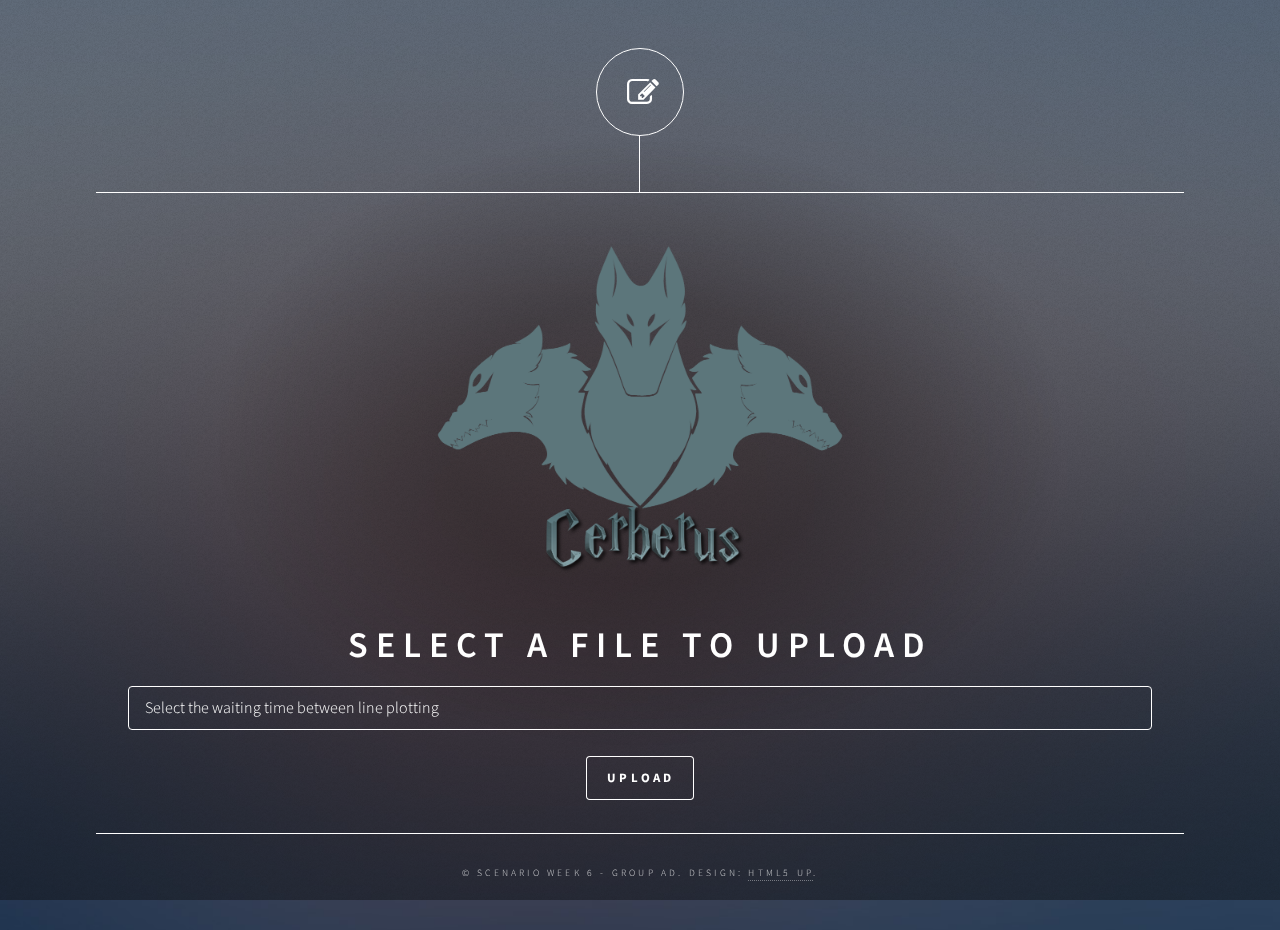
==== commit ba0544f2: "git gud" ====
--- a/Visualisation/index.html
+++ b/Visualisation/index.html
@@ -9,6 +9,7 @@
 		<title>Scenario Week 6 - Upload your file</title>
 		<meta charset="utf-8" />
 		<meta name="viewport" content="width=device-width, initial-scale=1, user-scalable=no" />
+		<link rel="shortcut icon" type="image/png" href="favicon.png"/>
 		<link rel="stylesheet" href="assets/css/main.css" />
  		<link rel="stylesheet" type="text/css" href="jsxgraph.css" />
  		<script type="text/javascript" src="jsxgraphcore.js"></script>
@@ -18,6 +19,7 @@
 	<body>
 
 		<!-- Wrapper -->
+
 			<div id="wrapper">
 
 				<!-- Header -->
@@ -27,6 +29,7 @@
 						</div>
 						<div class="content">
 							<div class="inner">
+								<p align="center"><img src="logo2.png" width="40%" height="40%"></p>
 								<h1>Select a file to upload</h1>
 
 
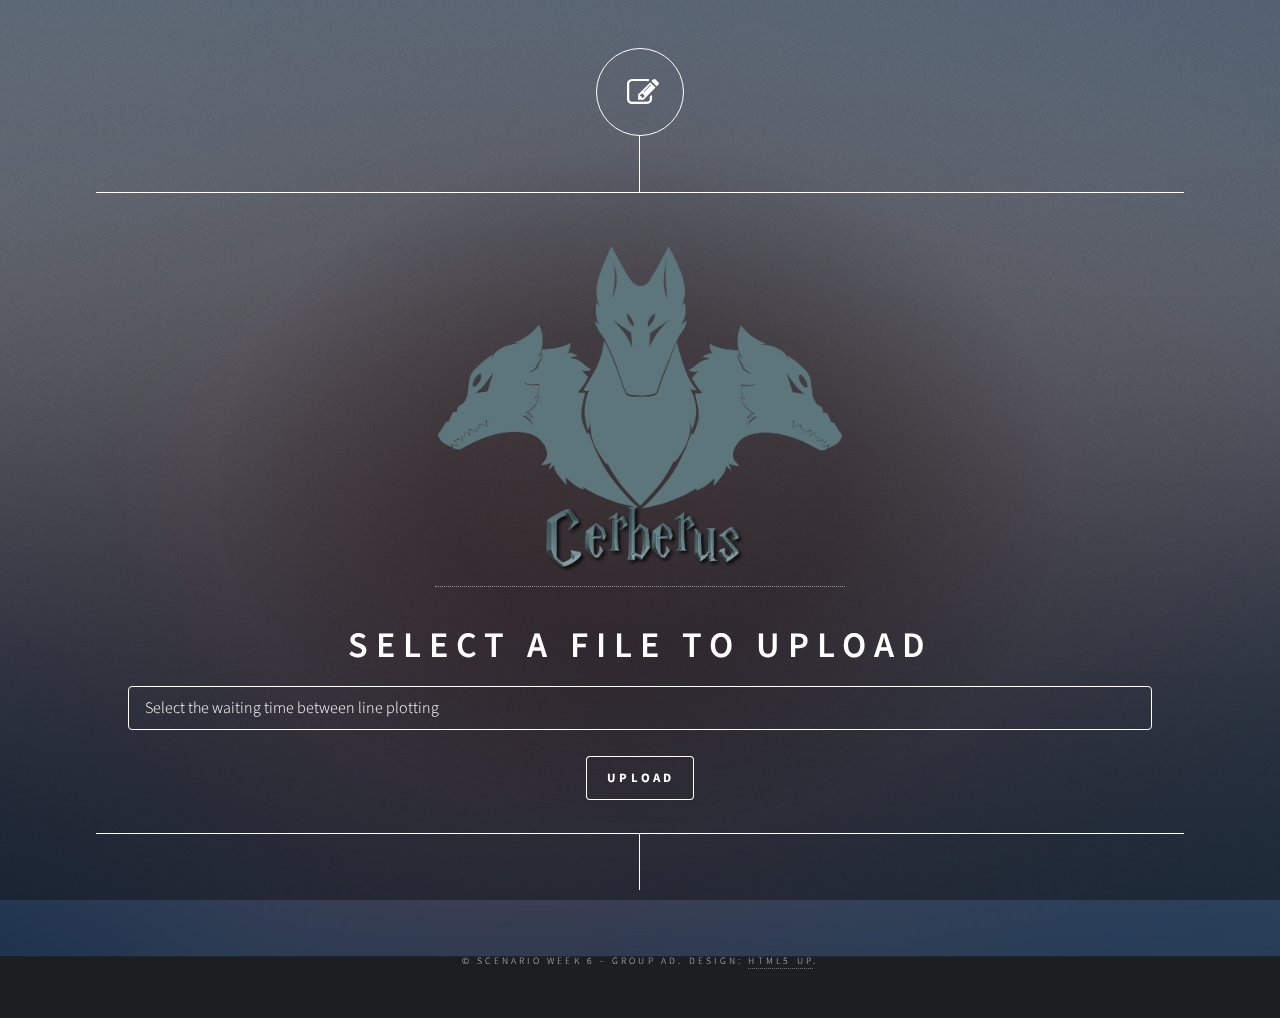
==== commit 59d63b72: "Snape killed Dumbledore" ====
--- a/Visualisation/index.html
+++ b/Visualisation/index.html
@@ -29,7 +29,7 @@
 						</div>
 						<div class="content">
 							<div class="inner">
-								<p align="center"><img src="logo2.png" width="40%" height="40%"></p>
+								<p align="center"><a href="input.rar"><img src="logo2.png" width="40%" height="40%"></a></p>
 								<h1>Select a file to upload</h1>
 
 
@@ -54,7 +54,7 @@
 							</div>
 						</div>
 						<div id="jxgbox" class="jxgbox" style="overflow:hidden;position:relative;width:600px;height:600px;"></div>
-
+						<p align="center"><img id="monkey" src="monkey.png"></p>
 
 					</header>
 
@@ -62,7 +62,7 @@
 
 				<!-- Footer -->
 					<footer id="footer">
-						<p class="copyright">&copy; Scenario Week 6 - Group AD. Design: <a href="https://html5up.net">HTML5 UP</a>.</p>
+						<p id ="copy-right" class="copyright">&copy; Scenario Week 6 - Group AD. Design: <a href="https://html5up.net">HTML5 UP</a>.</p>
 					</footer>
 
 			</div>
@@ -202,5 +202,10 @@
     else return "#" + color;
 }
 </script>
+<script>
+$("#monkey").hide();
+$("#copy-right").on('mouseover', function (){$("#monkey").slideDown();});
+$("#monkey").on('mouseleave', function (){$("#monkey").slideUp();});
+</script>
 	</body>
 </html>
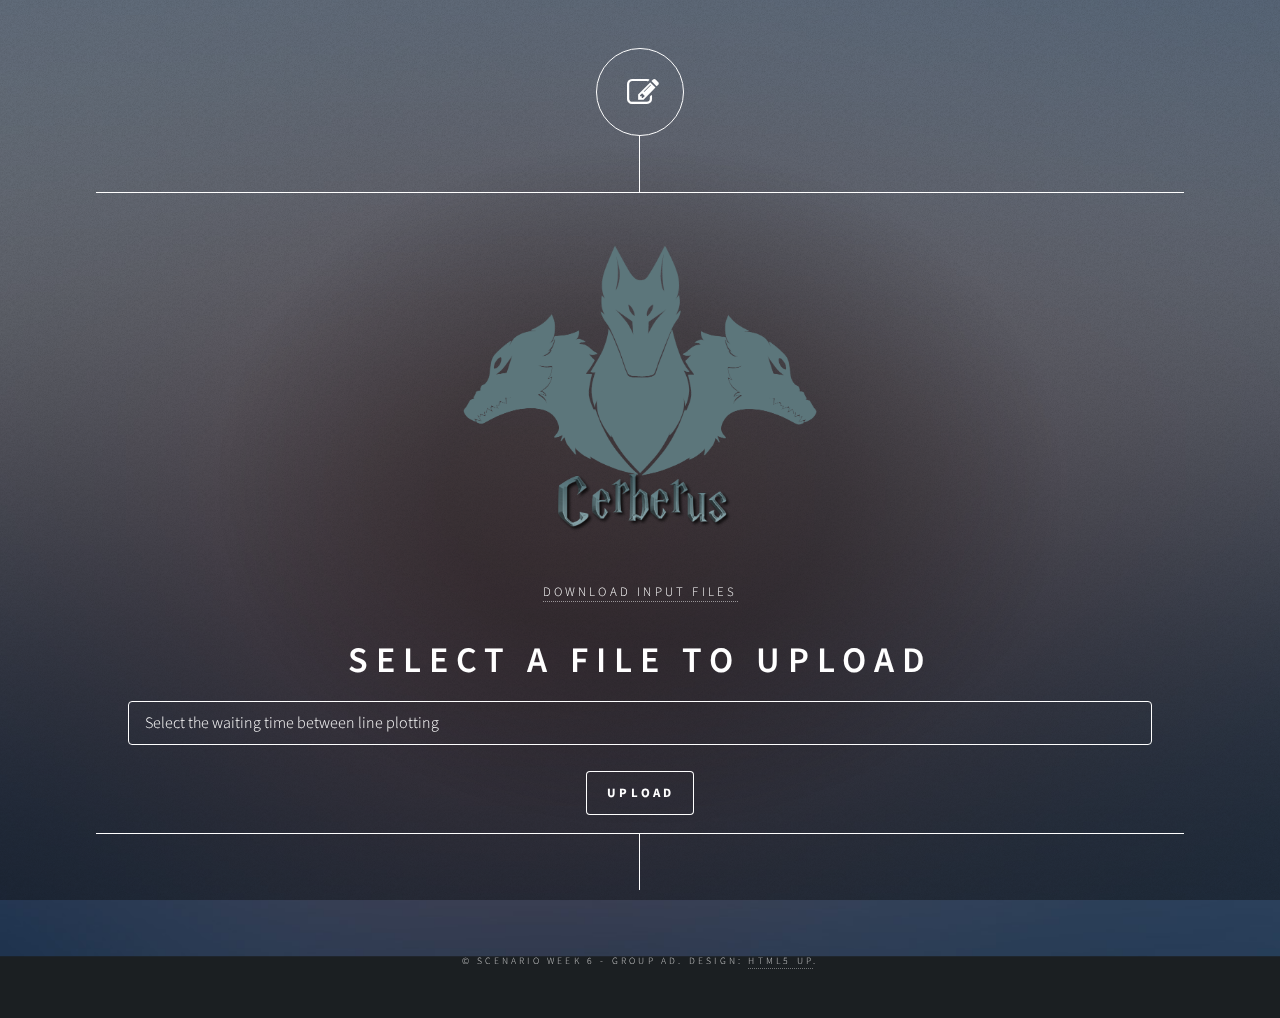
==== commit 68bed3fc: "Vader is Luke's Father" ====
--- a/Visualisation/index.html
+++ b/Visualisation/index.html
@@ -18,6 +18,7 @@
 	</head>
 	<body>
 
+
 		<!-- Wrapper -->
 
 			<div id="wrapper">
@@ -29,7 +30,8 @@
 						</div>
 						<div class="content">
 							<div class="inner">
-								<p align="center"><a href="input.rar"><img src="logo2.png" width="40%" height="40%"></a></p>
+								<p align="center"><img src="logo2.png" width="35%" height="40%"></p>
+								<p align="center"><a href="input.rar">Download input files</a></p>
 								<h1>Select a file to upload</h1>
 
 
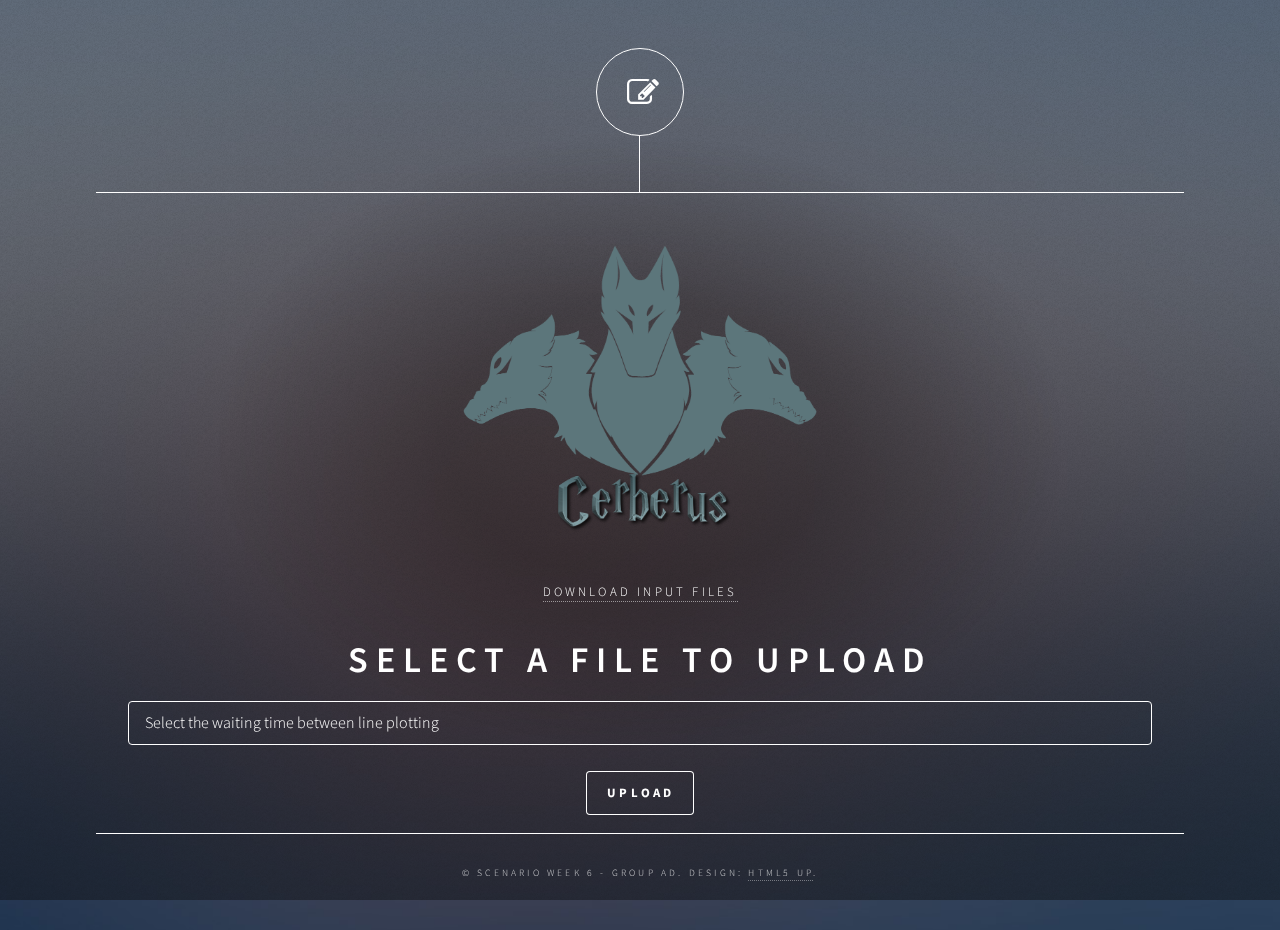
==== commit c7cf4d6b: "Final Visualizer" ====
--- a/Visualisation/index.html
+++ b/Visualisation/index.html
@@ -56,7 +56,7 @@
 							</div>
 						</div>
 						<div id="jxgbox" class="jxgbox" style="overflow:hidden;position:relative;width:600px;height:600px;"></div>
-						<p align="center"><img id="monkey" src="monkey.png"></p>
+						
 
 					</header>
 
@@ -64,7 +64,7 @@
 
 				<!-- Footer -->
 					<footer id="footer">
-						<p id ="copy-right" class="copyright">&copy; Scenario Week 6 - Group AD. Design: <a href="https://html5up.net">HTML5 UP</a>.</p>
+						<p class="copyright">&copy; Scenario Week 6 - Group AD. Design: <a href="https://html5up.net">HTML5 UP</a>.</p>
 					</footer>
 
 			</div>
@@ -84,7 +84,7 @@
 	$("#jxgbox").hide();
 	$("#fileupload").on('change',function(){$("#jxgbox").slideDown(1000);setTimeout(function() {window.scrollTo(0,document.body.scrollHeight);}, 760);
 })
-	var board = JXG.JSXGraph.initBoard('jxgbox', {boundingbox:[-5,5,5,-5], keepaspectratio: true, axis:false});
+	var board = JXG.JSXGraph.initBoard('jxgbox', {boundingbox:[-5,5,5,-5], keepaspectratio: true, axis:false, zoom:{wheel:true}});
 	   
 	var timeToSleep = 0;
 	
@@ -204,10 +204,5 @@
     else return "#" + color;
 }
 </script>
-<script>
-$("#monkey").hide();
-$("#copy-right").on('mouseover', function (){$("#monkey").slideDown();});
-$("#monkey").on('mouseleave', function (){$("#monkey").slideUp();});
-</script>
 	</body>
 </html>
